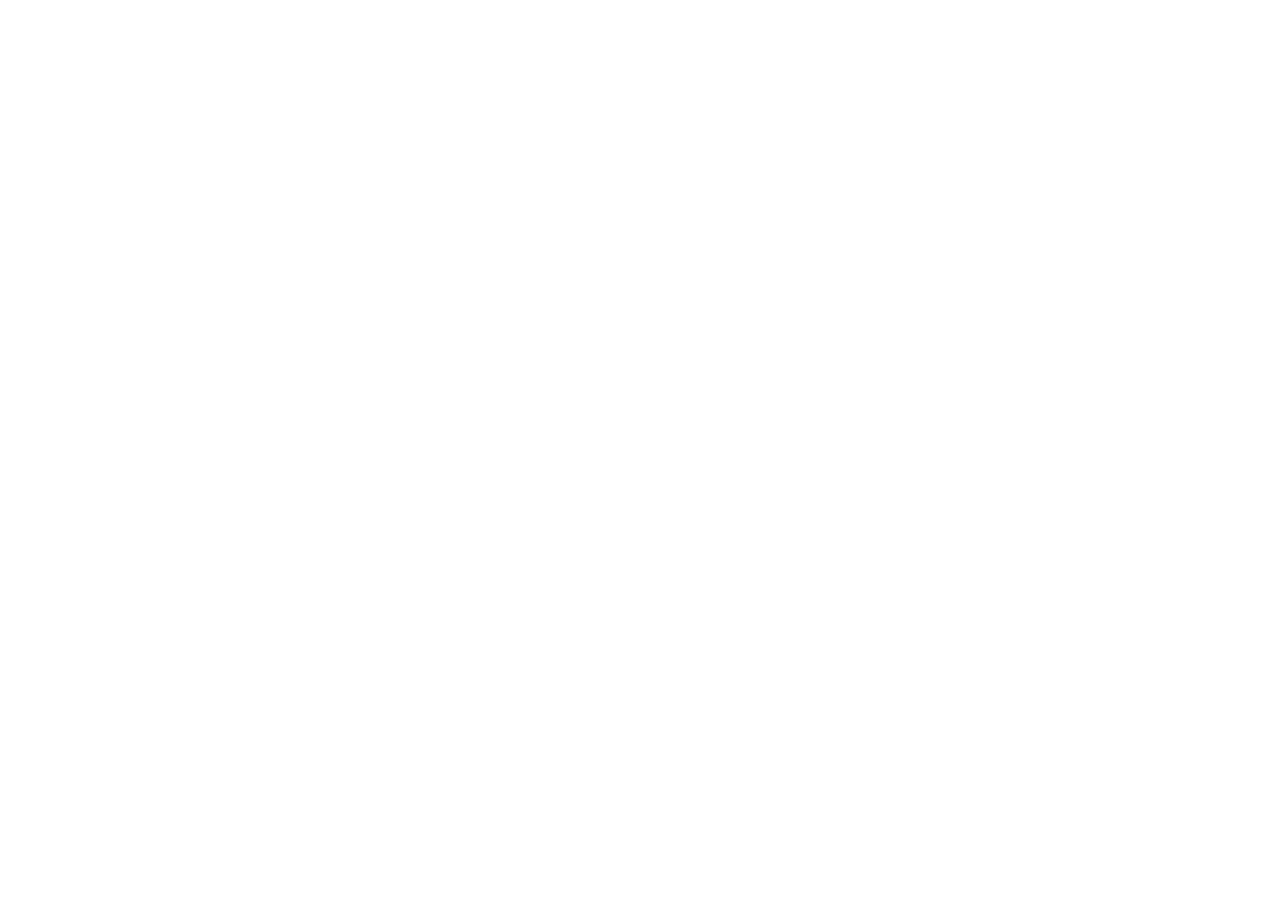
==== index.html @ bb2862f9 "start" ====
<!DOCTYPE html>
<html lang="en">
<head>
    <meta charset="UTF-8">
    <meta http-equiv="X-UA-Compatible" content="IE=edge">
    <meta name="viewport" content="width=device-width, initial-scale=1.0">
    <title>Document</title>
</head>
<body>
    <header>
        
    </header>
</body>
</html>
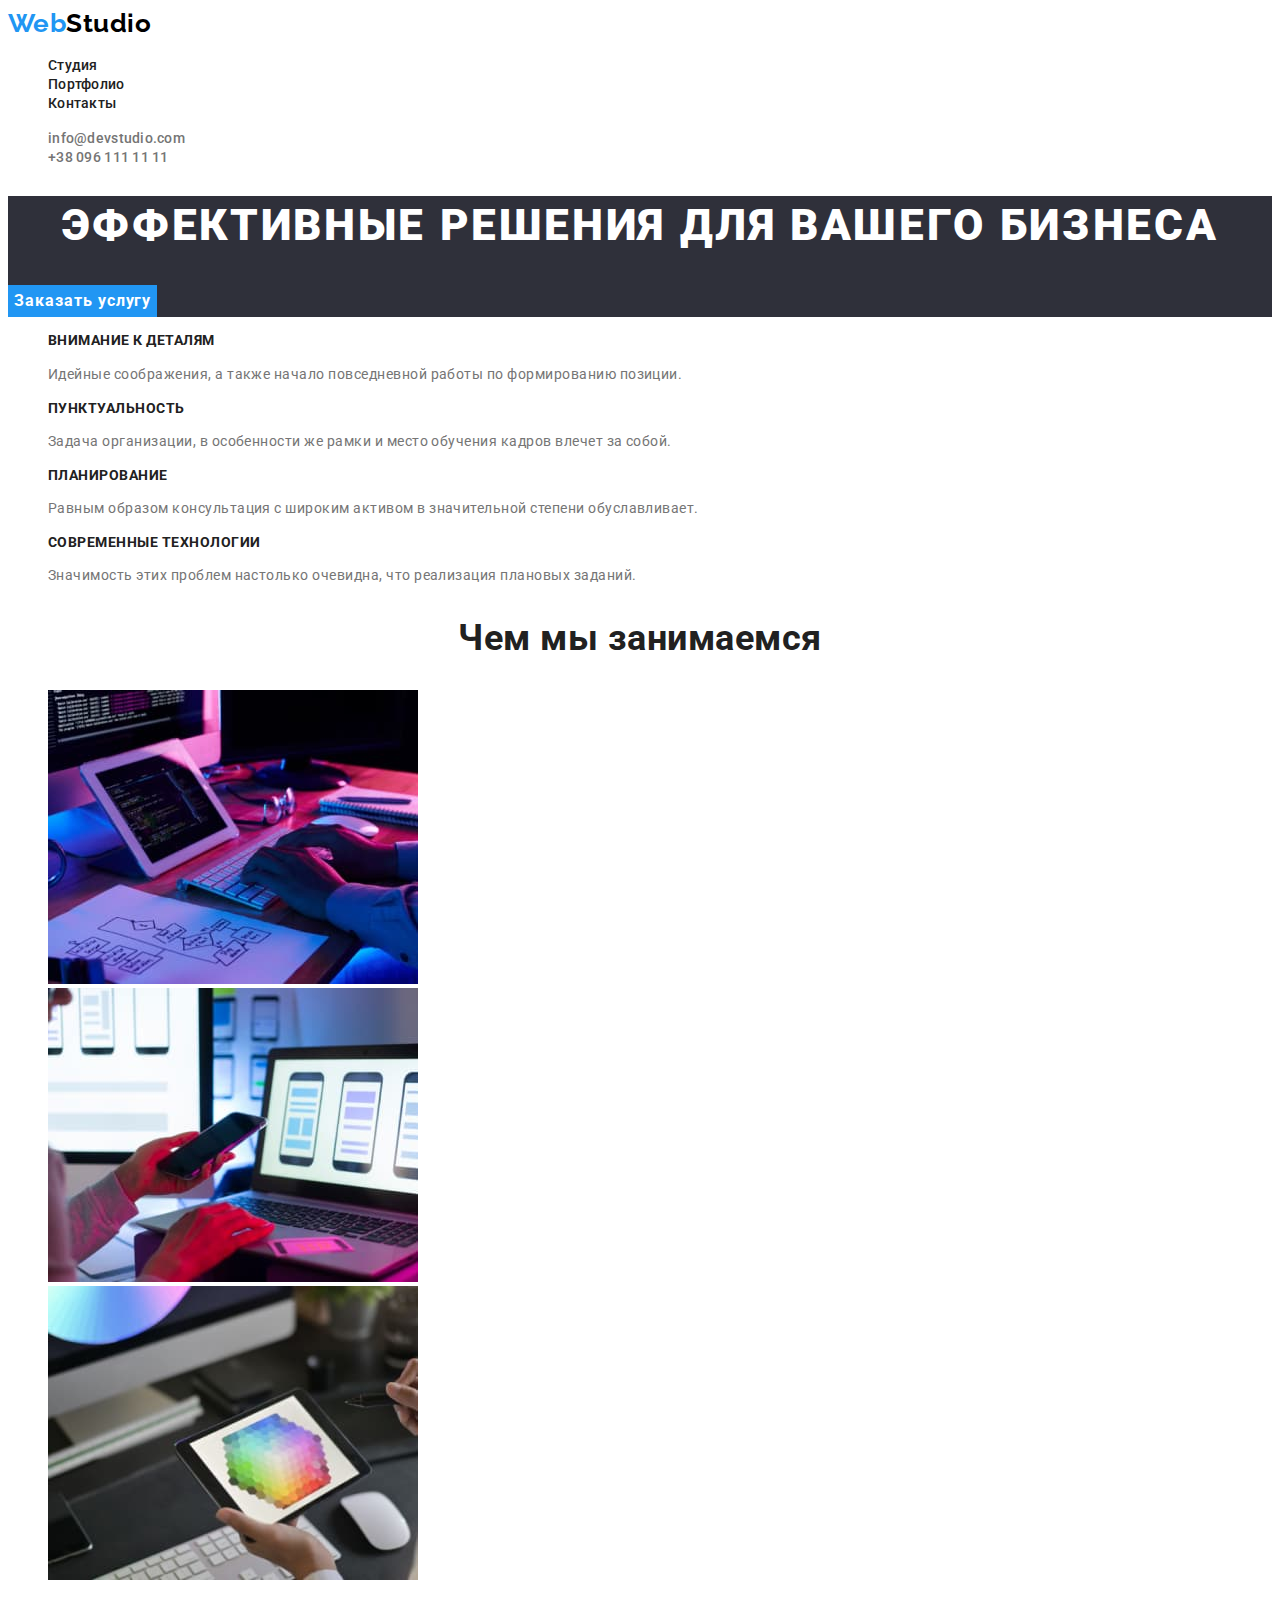
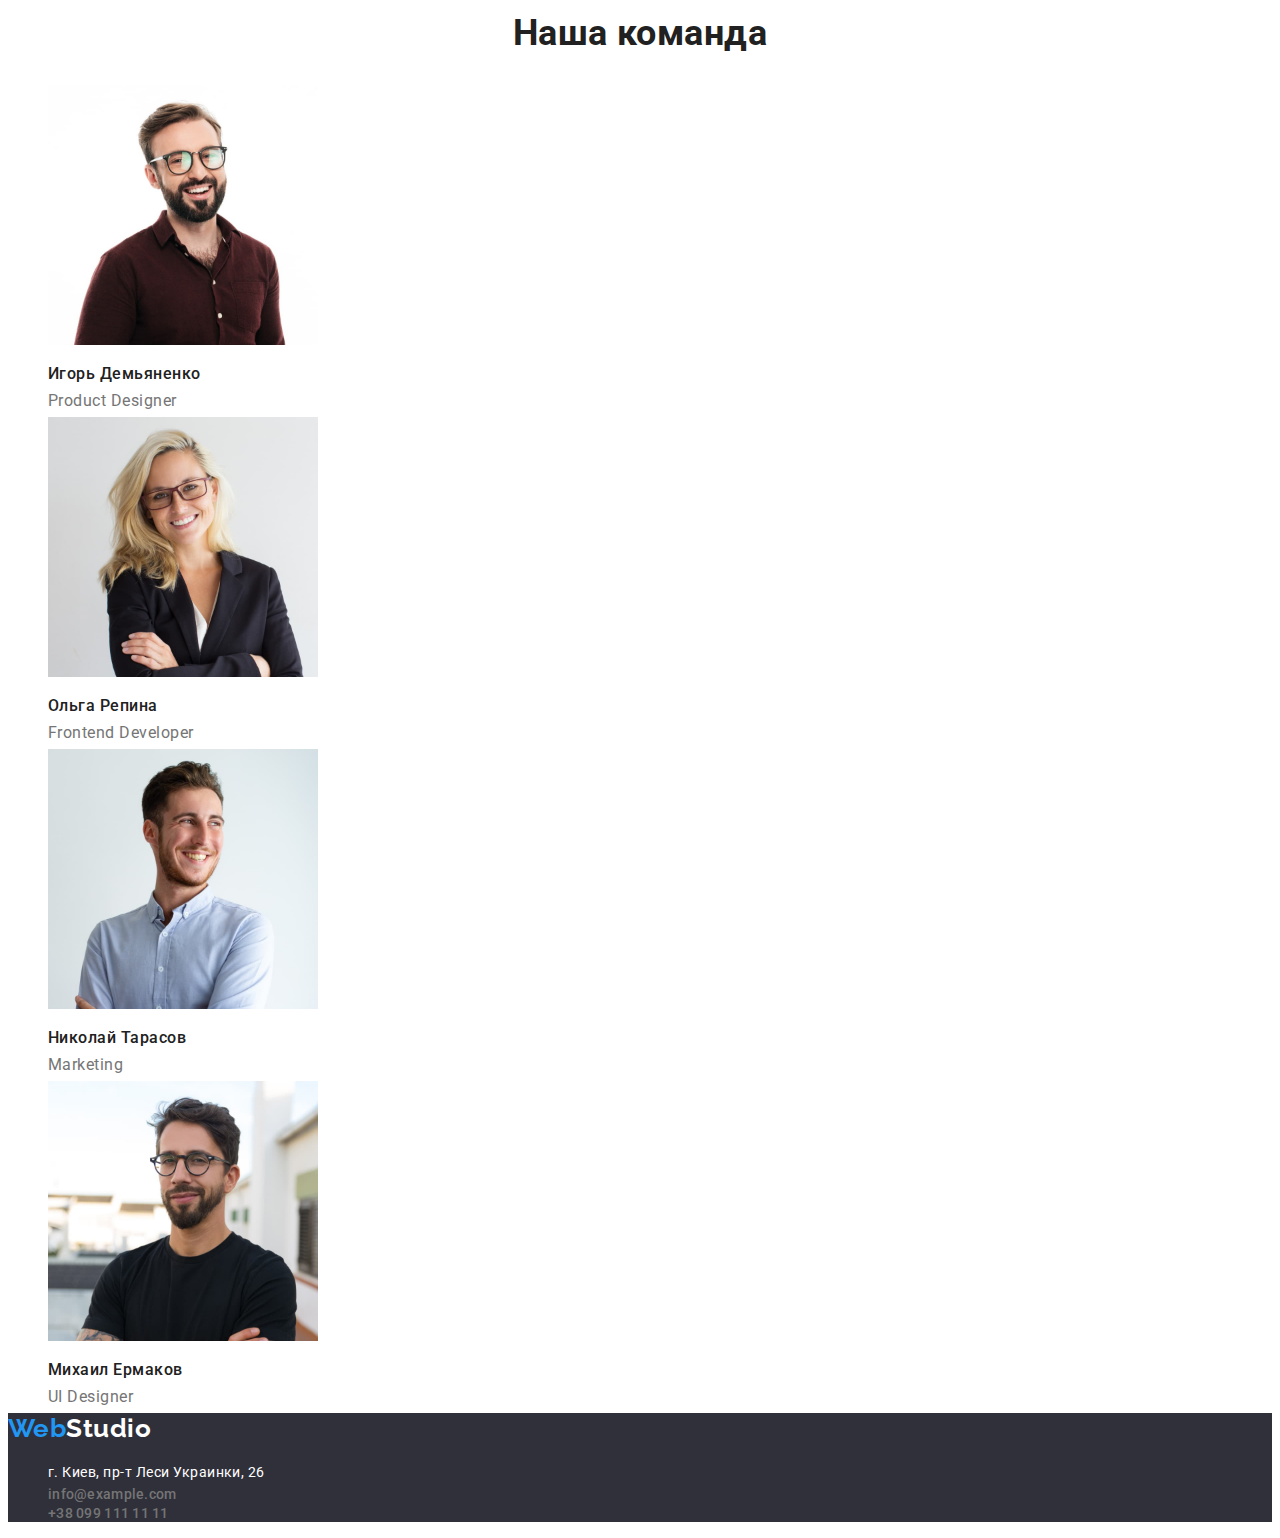
==== commit 804b34a3: "add files" ====
--- a/index.html
+++ b/index.html
@@ -1,14 +1,103 @@
 <!DOCTYPE html>
-<html lang="en">
+<html lang="ru">
 <head>
     <meta charset="UTF-8">
     <meta http-equiv="X-UA-Compatible" content="IE=edge">
     <meta name="viewport" content="width=device-width, initial-scale=1.0">
-    <title>Document</title>
+    <link rel="stylesheet" href="./css/styles.css">
+    <link rel="preconnect" href="https://fonts.googleapis.com">
+    <link rel="preconnect" href="https://fonts.gstatic.com" crossorigin>
+    <link href="https://fonts.googleapis.com/css2?family=Raleway:wght@700&family=Roboto:wght@400;500;700;900&display=swap" rel="stylesheet">
+    <title>WebStudio</title>
 </head>
 <body>
-    <header>
-        
+    <header class="header">
+        <nav class="header-nav">
+            <a class="link-logo link" href="./index.html" lang="en">
+            <span class="logo-web">Web</span><span class="logo-studio">Studio</span></a>
+            <ul class="header-list list">
+                <li class="header-item"><a href="./index.html" class="header-link link">Студия</a></li>
+                <li class="header-item"><a href="./portfolio.html" class="header-link link">Портфолио</a></li>
+                <li class="header-item"><a href="#contacts" class="header-link link">Контакты</a></li>
+            </ul>
+        </nav>
+        <ul class="contacts-list list">
+            <li><a href="mailto:info@devstudio.com" class="mail link">info@devstudio.com</a></li>
+            <li><a href="tel:+380961111111" class="tel link">+38 096 111 11 11</a></li>
+        </ul>
     </header>
+    <main>
+        <!--Секция заказать услуги-->
+        <section class="services">
+            <h1 class="services-title">Эффективные решения для вашего бизнеса</h1>
+            <button type="button" class="services-btn">Заказать услугу</button>
+        </section>
+        <!--Преимущества-->
+        <section class="advantages">
+            <h2 class="advantages-sicret-title">Наши преимущества</h2>
+        <ul class="advantages-list list">
+            <li><h3 class="advantages-title-list">Внимание к деталям</h3>
+            <p class="text-after-title">Идейные соображения, а также начало повседневной работы по формированию позиции.
+            </p>
+            </li>
+            <li><h3 class="advantages-title-list">Пунктуальность</h3>
+            <p class="text-after-title">Задача организации, в особенности же рамки и место обучения кадров влечет за собой.</p>
+            </li>
+            <li><h3 class="advantages-title-list">Планирование</h3>
+            <p class="text-after-title">Равным образом консультация с широким активом в значительной степени обуславливает.</p>
+            </li>
+            <li><h3 class="advantages-title-list">Современные технологии</h3>
+            <p class="text-after-title">Значимость этих проблем настолько очевидна, что реализация плановых заданий.</p>
+            </li>
+        </ul>
+        </section>
+        <!---Чем мы занимаемся-->
+        <section class="our-work">
+            <h2 class="our-work-title">Чем мы занимаемся</h2>
+            <ul class="our-work-list list">
+                <li><img src="./img/What_are_we_duing-img1.jpg" alt="Разроботка структуры сайта" width="370" height="294" /></li>
+                <li><img src="./img/What_are_we_duing-img2.jpg" alt="Настройка адаптивой загрузки" width="370" height="294" /></li>
+                <li><img src="./img/What_are_we_duing-img3.jpg" alt="Работа дизайнера" width="370" height="294" /></li>
+            </ul>
+        </section>
+        <!--Наша команда-->
+        <section class="our-team">
+            <h2 class="our-team-title">Наша команда</h2>
+            <ul class="our-team-list list">
+                <li>
+                    <img src="./img/our_team-1.jpg" alt="Игорь Демьяненко" width="270" height="260">
+                    <h3 class="our-team-name">Игорь Демьяненко</h3>
+                    <p lang="en" class="text-after-name">Product Designer</p>
+                </li>
+                <li>
+                    <img src="./img/our_team-2.jpg" alt="Ольга Репина" width="270" height="260">
+                    <h3 class="our-team-name">Ольга Репина</h3>
+                    <p lang="en" class="text-after-name">Frontend Developer</p>
+                </li>
+                <li>
+                    <img src="./img/our_team-3.jpg" alt="Николай Тарасов" width="270" height="260">
+                    <h3 class="our-team-name">Николай Тарасов</h3>
+                    <p lang="en" class="text-after-name">Marketing</p>
+                </li>
+                <li>
+                    <img src="./img/our_team-4.jpg" alt="Михаил Ермаков" width="270" height="260">
+                    <h3 class="our-team-name">Михаил Ермаков</h3>
+                    <p lang="en" class="text-after-name">UI Designer</p>
+                </li>
+            </ul>
+        </section>
+    </main>
+    <footer class="footer">
+        <a class="link-logo link" href="./index.html" lang="en">
+        <span class="logo-web">Web</span><span class="footer-logo-studio">Studio</span></a>
+        <address id="contacts">
+            <ul class="footer-list list">
+                <li><a href="https://www.google.com/maps/place/%D0%B1%D1%83%D0%BB.+%D0%9B%D0%B5%D1%81%D0%B8+%D0%A3%D0%BA%D1%80%D0%B0%D0%B8%D0%BD%D0%BA%D0%B8,+26,+%D0%9A%D0%B8%D0%B5%D0%B2,+02000/@50.4265807,30.5383858,17z/data=!3m1!4b1!4m5!3m4!1s0x40d4cf0e033ecbe9:0x57a4dffefec77da0!8m2!3d50.4265807!4d30.5383858" target="_blank" rel="noopener noreferrer nofollow" class="address link">г. Киев, пр-т Леси Украинки, 26</a></li>
+                <li><a href="mailto:info@example.com" class="mail link">info@example.com</a></li>
+                <li><a href="tel:+380991111111" class="tel link">+38 099 111 11 11</a></li>
+            </ul>
+        </address>
+    </footer>
+    
 </body>
-</html>+</html>
--- a/css/styles.css
+++ b/css/styles.css
@@ -0,0 +1,240 @@
+:root {
+--accent-color: #2196F3;
+
+}
+
+
+body {
+ /* color:#212121; */
+font-family: 'Roboto', sans-serif;
+font-size: 16px;
+letter-spacing: 0.03em;
+color: #757575;
+}
+
+.list {
+    list-style: none;
+}
+
+.link {
+    text-decoration: none;
+}
+
+/* ---------------------------------HEADER--------------------------*/
+
+.link-logo {
+font-family: 'Raleway';
+font-style: normal;
+font-weight: 700;
+font-size: 26px;
+line-height: 1.20;
+}
+
+.logo-web {
+color: #2196F3; 
+}
+
+.logo-studio {
+color: #000000;
+}
+
+.header-item {
+color: #212121;
+}
+.header-link {
+color: inherit;
+font-weight: 500;
+font-size: 14px;
+line-height:1.10;
+letter-spacing: 0.02em
+}
+
+.header-link:hover,
+.header-link:focus {
+color: var(--accent-color)
+}
+
+.mail {
+font-family: 'Roboto';
+font-style: normal;
+font-weight: 500;
+font-size: 14px;
+line-height: 1.10;
+letter-spacing: 0.02em;
+color: #757575;
+}
+
+.mail:hover,
+.mail:focus {
+color: var(--accent-color)
+}
+
+.tel {
+font-family: 'Roboto';
+font-style: normal;
+font-weight: 500;
+font-size: 14px;
+line-height: 1.10;
+letter-spacing: 0.02em;
+color: #757575;
+}
+
+.tel:hover,
+.tel:focus {
+color: var(--accent-color)
+}
+
+/* ----------------------Секция заказать услуги---------------- */
+.services {
+background-color: #2F303A;;
+}
+
+.services-title {
+font-weight: 900;
+font-size: 44px;
+line-height: 1.36;
+text-align: center;
+letter-spacing: 0.06em;
+text-transform: uppercase;
+color: #FFFFFF;
+}
+.services-btn {
+font-family: 'Roboto';
+font-style: normal;
+color: #FFFFFF;
+background-color: #F5F4FA;
+cursor: pointer;
+border: none;
+font-weight: 700;
+font-size: 16px;
+line-height: 1.90;
+/* display: flex;
+align-items: center;
+text-align: center; */
+letter-spacing: 0.06em;
+background-color: #2196F3;
+}
+
+.services-btn:hover {
+color: #FFFFFF;
+background-color: #188CE8;
+}
+
+/* ----------------------------Преимущества-------------------- */
+
+.advantages-sicret-title {
+position: absolute;
+white-space: nowrap;
+width: 1px;
+height: 1px;
+overflow: hidden;
+border: 0;
+padding: 0;
+clip: rect(0 0 0 0);
+clip-path: inset(50%);
+margin: -1px;
+}
+.advantages-title-list {
+font-weight: 700;
+font-size: 14px;
+line-height: 1.10;
+text-transform: uppercase;
+color: #212121;
+}
+.text-after-title {
+font-weight: 400;
+font-size: 14px;
+line-height: 1.70;
+}
+
+/* -------------------------Чем мы занимаемся---------------- */
+
+.our-work-title {
+font-weight: 700;
+font-size: 36px;
+line-height: 1.16;
+text-align: center;
+color: #212121;    
+}
+
+/* ---------------------------Наша команда----------------------- */
+
+.our-team-title {
+font-weight: 700;
+font-size: 36px;
+line-height: 1.16;
+text-align: center;
+color: #212121;
+}
+
+.our-team-name {
+font-weight: 500;
+font-size: 16px;
+line-height: 1.18;
+/* text-align: center; */
+color: #212121;
+}
+.text-after-name {
+font-size: 16px;
+line-height: 1.18px;
+/* text-align: center; */
+}
+
+/* ---------------------------------FOOTER-------------------- */
+
+.footer-logo-studio {
+font-family: 'Raleway';
+font-style: normal;
+color: #FFFFFF;
+}
+
+
+.footer {
+background-color:#2F303A;
+}
+
+.address {
+font-family: 'Roboto';
+font-style: normal;
+font-size: 14px;
+line-height: 1.70;
+color: #FFFFFF;
+}
+
+/* -----------------------------2page PORTFOLIO--------------- */
+
+/* -----------------------------portfilio-nav----------------- */
+
+.nav-btn {
+font-family: 'Roboto';
+font-style: normal;
+font-weight: 500;
+font-size: 16px;
+line-height: 1.60;
+color: #212121;
+background-color: #F5F4FA;
+cursor: pointer;
+border: none;
+}
+
+.nav-btn:hover,
+.nav-btn:focus {
+color: #FFFFFF;
+background-color: #2196F3;    
+}
+
+/* ---------------------------------POSTERS----------------- */
+
+.posters-title {
+font-weight: 700;
+font-size: 18px;
+line-height: 2.00;
+letter-spacing: 0.06em;
+color: #212121;
+}
+.text-ander-img {
+font-family: 'Roboto';
+font-style: normal;
+font-size: 16px;
+line-height: 1.18;
+}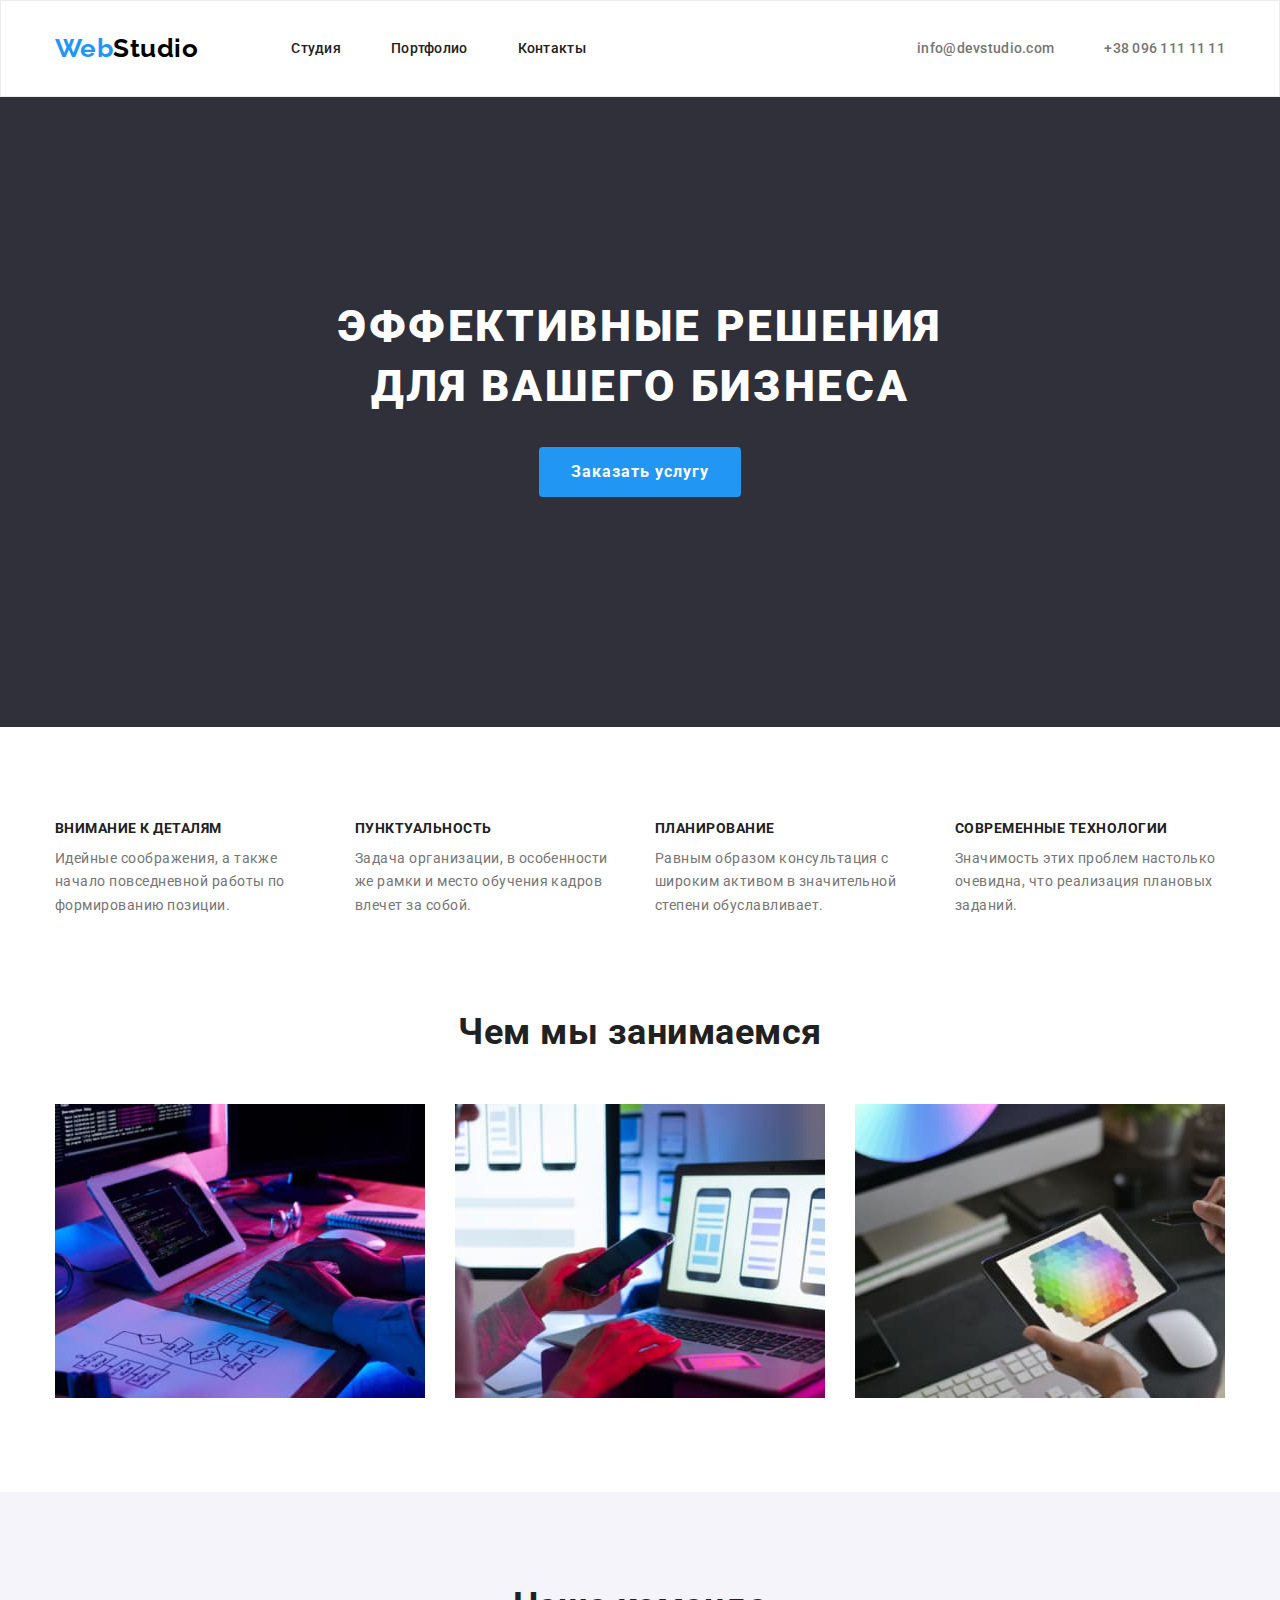
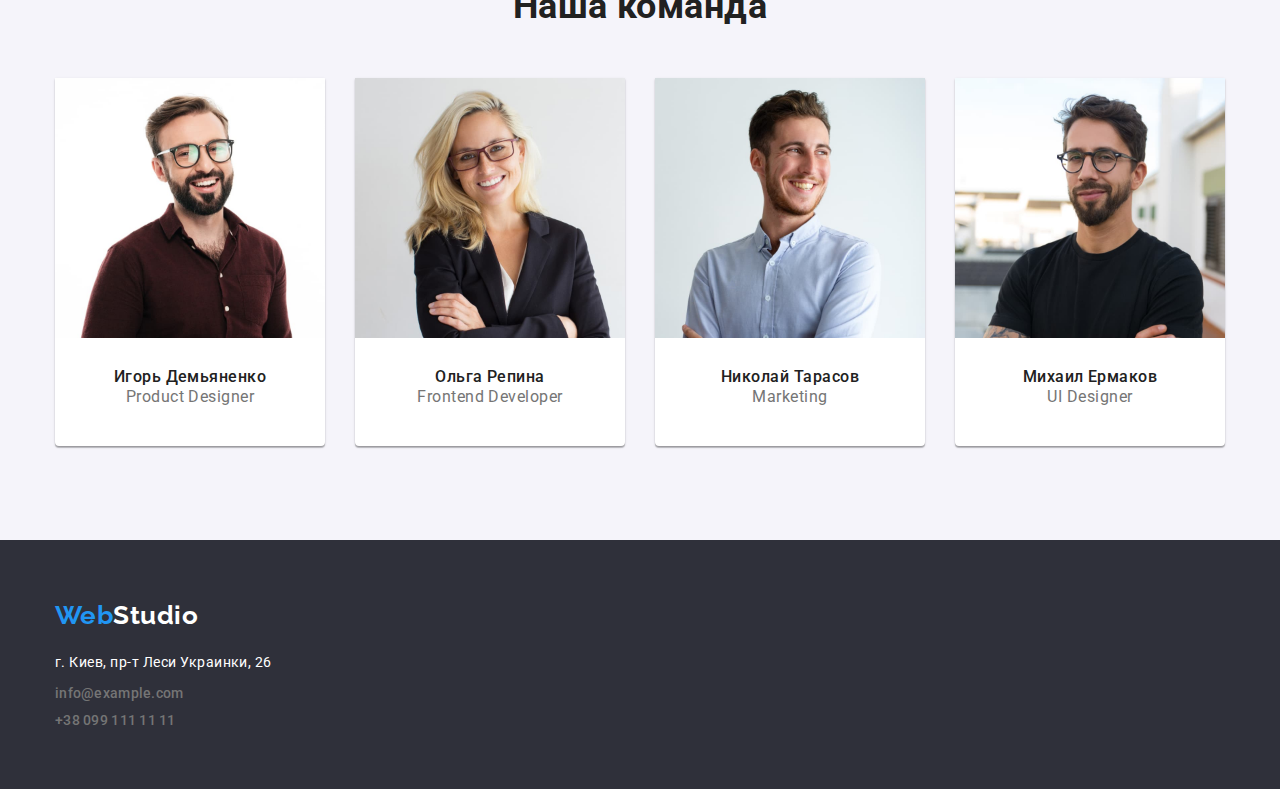
==== commit 76576c97: "flex and pading" ====
--- a/index.html
+++ b/index.html
@@ -4,14 +4,16 @@
     <meta charset="UTF-8">
     <meta http-equiv="X-UA-Compatible" content="IE=edge">
     <meta name="viewport" content="width=device-width, initial-scale=1.0">
-    <link rel="stylesheet" href="./css/styles.css">
     <link rel="preconnect" href="https://fonts.googleapis.com">
     <link rel="preconnect" href="https://fonts.gstatic.com" crossorigin>
     <link href="https://fonts.googleapis.com/css2?family=Raleway:wght@700&family=Roboto:wght@400;500;700;900&display=swap" rel="stylesheet">
+    <link rel="stylesheet" href="https://cdnjs.cloudflare.com/ajax/libs/modern-normalize/1.1.0/modern-normalize.min.css">
+    <link rel="stylesheet" href="./css/styles.css">
     <title>WebStudio</title>
 </head>
 <body>
     <header class="header">
+        <div class="container">
         <nav class="header-nav">
             <a class="link-logo link" href="./index.html" lang="en">
             <span class="logo-web">Web</span><span class="logo-studio">Studio</span></a>
@@ -21,82 +23,95 @@
                 <li class="header-item"><a href="#contacts" class="header-link link">Контакты</a></li>
             </ul>
         </nav>
+        <div class="header-contact">
         <ul class="contacts-list list">
             <li><a href="mailto:info@devstudio.com" class="mail link">info@devstudio.com</a></li>
             <li><a href="tel:+380961111111" class="tel link">+38 096 111 11 11</a></li>
         </ul>
+        </div>
+        </div>
     </header>
     <main>
         <!--Секция заказать услуги-->
         <section class="services">
+            <div class="services-content">
             <h1 class="services-title">Эффективные решения для вашего бизнеса</h1>
             <button type="button" class="services-btn">Заказать услугу</button>
+            </div>
         </section>
         <!--Преимущества-->
         <section class="advantages">
+            <div class="container">
             <h2 class="advantages-sicret-title">Наши преимущества</h2>
-        <ul class="advantages-list list">
-            <li><h3 class="advantages-title-list">Внимание к деталям</h3>
+            <ul class="advantages-list list">
+            <li class="advantages-text-list"><h3 class="advantages-title-list">Внимание к деталям</h3>
             <p class="text-after-title">Идейные соображения, а также начало повседневной работы по формированию позиции.
             </p>
             </li>
-            <li><h3 class="advantages-title-list">Пунктуальность</h3>
+            <li class="advantages-text-list"><h3 class="advantages-title-list">Пунктуальность</h3>
             <p class="text-after-title">Задача организации, в особенности же рамки и место обучения кадров влечет за собой.</p>
             </li>
-            <li><h3 class="advantages-title-list">Планирование</h3>
+            <li class="advantages-text-list"><h3 class="advantages-title-list">Планирование</h3>
             <p class="text-after-title">Равным образом консультация с широким активом в значительной степени обуславливает.</p>
             </li>
-            <li><h3 class="advantages-title-list">Современные технологии</h3>
+            <li class="advantages-text-list"><h3 class="advantages-title-list">Современные технологии</h3>
             <p class="text-after-title">Значимость этих проблем настолько очевидна, что реализация плановых заданий.</p>
             </li>
+            </div>
         </ul>
         </section>
         <!---Чем мы занимаемся-->
         <section class="our-work">
+            <div class="container">
             <h2 class="our-work-title">Чем мы занимаемся</h2>
             <ul class="our-work-list list">
-                <li><img src="./img/What_are_we_duing-img1.jpg" alt="Разроботка структуры сайта" width="370" height="294" /></li>
-                <li><img src="./img/What_are_we_duing-img2.jpg" alt="Настройка адаптивой загрузки" width="370" height="294" /></li>
-                <li><img src="./img/What_are_we_duing-img3.jpg" alt="Работа дизайнера" width="370" height="294" /></li>
+                <li class="our-work-img"><img src="./img/What_are_we_duing-img1.jpg" alt="Разроботка структуры сайта" width="370" height="294" /></li>
+                <li class="our-work-img"><img src="./img/What_are_we_duing-img2.jpg" alt="Настройка адаптивой загрузки" width="370" height="294" /></li>
+                <li class="our-work-img"><img src="./img/What_are_we_duing-img3.jpg" alt="Работа дизайнера" width="370" height="294" /></li>
             </ul>
+            </div>
         </section>
         <!--Наша команда-->
         <section class="our-team">
+            <div class="container">
             <h2 class="our-team-title">Наша команда</h2>
             <ul class="our-team-list list">
-                <li>
+                <li class="our-team-block">
                     <img src="./img/our_team-1.jpg" alt="Игорь Демьяненко" width="270" height="260">
                     <h3 class="our-team-name">Игорь Демьяненко</h3>
                     <p lang="en" class="text-after-name">Product Designer</p>
                 </li>
-                <li>
+                <li class="our-team-block">
                     <img src="./img/our_team-2.jpg" alt="Ольга Репина" width="270" height="260">
                     <h3 class="our-team-name">Ольга Репина</h3>
                     <p lang="en" class="text-after-name">Frontend Developer</p>
                 </li>
-                <li>
+                <li class="our-team-block">
                     <img src="./img/our_team-3.jpg" alt="Николай Тарасов" width="270" height="260">
                     <h3 class="our-team-name">Николай Тарасов</h3>
                     <p lang="en" class="text-after-name">Marketing</p>
                 </li>
-                <li>
+                <li class="our-team-block">
                     <img src="./img/our_team-4.jpg" alt="Михаил Ермаков" width="270" height="260">
                     <h3 class="our-team-name">Михаил Ермаков</h3>
                     <p lang="en" class="text-after-name">UI Designer</p>
                 </li>
             </ul>
+            </div>
         </section>
     </main>
     <footer class="footer">
+        <div class="container">
         <a class="link-logo link" href="./index.html" lang="en">
         <span class="logo-web">Web</span><span class="footer-logo-studio">Studio</span></a>
         <address id="contacts">
             <ul class="footer-list list">
-                <li><a href="https://www.google.com/maps/place/%D0%B1%D1%83%D0%BB.+%D0%9B%D0%B5%D1%81%D0%B8+%D0%A3%D0%BA%D1%80%D0%B0%D0%B8%D0%BD%D0%BA%D0%B8,+26,+%D0%9A%D0%B8%D0%B5%D0%B2,+02000/@50.4265807,30.5383858,17z/data=!3m1!4b1!4m5!3m4!1s0x40d4cf0e033ecbe9:0x57a4dffefec77da0!8m2!3d50.4265807!4d30.5383858" target="_blank" rel="noopener noreferrer nofollow" class="address link">г. Киев, пр-т Леси Украинки, 26</a></li>
-                <li><a href="mailto:info@example.com" class="mail link">info@example.com</a></li>
-                <li><a href="tel:+380991111111" class="tel link">+38 099 111 11 11</a></li>
+                <li class="footer-contact"><a href="https://www.google.com/maps/place/%D0%B1%D1%83%D0%BB.+%D0%9B%D0%B5%D1%81%D0%B8+%D0%A3%D0%BA%D1%80%D0%B0%D0%B8%D0%BD%D0%BA%D0%B8,+26,+%D0%9A%D0%B8%D0%B5%D0%B2,+02000/@50.4265807,30.5383858,17z/data=!3m1!4b1!4m5!3m4!1s0x40d4cf0e033ecbe9:0x57a4dffefec77da0!8m2!3d50.4265807!4d30.5383858" target="_blank" rel="noopener noreferrer nofollow" class="address link">г. Киев, пр-т Леси Украинки, 26</a></li>
+                <li class="footer-contact"><a href="mailto:info@example.com" class="mail link">info@example.com</a></li>
+                <li class="footer-contact"><a href="tel:+380991111111" class="tel link">+38 099 111 11 11</a></li>
             </ul>
         </address>
+        </div>
     </footer>
     
 </body>
--- a/css/styles.css
+++ b/css/styles.css
@@ -1,8 +1,6 @@
 :root {
 --accent-color: #2196F3;
-
-}
-
+}
 
 body {
  /* color:#212121; */
@@ -12,15 +10,51 @@
 color: #757575;
 }
 
+h1,h2,h3,h4,h5,h6,p {
+padding: 0;
+margin: 0;
+}
+
+img {
+    display: block;
+    max-width: 100%;
+    height: auto;
+}
+
 .list {
-    list-style: none;
+padding: 0;
+margin: 0;
+list-style: none;
 }
 
 .link {
-    text-decoration: none;
-}
-
-/* ---------------------------------HEADER--------------------------*/
+text-decoration: none;
+}
+
+.container {
+width: 1200px;
+padding-left: 15px;
+padding-right: 15px;
+margin: 0 auto;
+/* outline: 1px solid red; */
+}
+
+/* ---------------------------------HEADER--------------------------*/ 
+
+.header .container {
+display: flex;
+align-items: center;
+}
+.header {
+padding-top: 32px;
+padding-bottom: 32px;
+border: 1px solid #ECECEC;
+}
+
+.header-nav {
+display: flex;
+align-items: center;
+}
 
 .link-logo {
 font-family: 'Raleway';
@@ -28,6 +62,7 @@
 font-weight: 700;
 font-size: 26px;
 line-height: 1.20;
+margin-right: 93px;
 }
 
 .logo-web {
@@ -38,9 +73,18 @@
 color: #000000;
 }
 
+.header-list {
+display: flex;
+}
+
+.header-item:not(:last-child) {
+margin-right: 50px;
+}
+
 .header-item {
 color: #212121;
 }
+
 .header-link {
 color: inherit;
 font-weight: 500;
@@ -54,6 +98,14 @@
 color: var(--accent-color)
 }
 
+.header-contact {
+margin-left: auto;
+}
+
+.contacts-list {
+display: flex;
+}
+
 .mail {
 font-family: 'Roboto';
 font-style: normal;
@@ -62,6 +114,7 @@
 line-height: 1.10;
 letter-spacing: 0.02em;
 color: #757575;
+padding-right: 50px;
 }
 
 .mail:hover,
@@ -87,6 +140,14 @@
 /* ----------------------Секция заказать услуги---------------- */
 .services {
 background-color: #2F303A;;
+}
+
+.services-content {
+width: 696px;
+text-align: center;
+margin: 0 auto; 
+padding-top: 200px;
+padding-bottom: 200px; 
 }
 
 .services-title {
@@ -97,6 +158,7 @@
 letter-spacing: 0.06em;
 text-transform: uppercase;
 color: #FFFFFF;
+/* padding-top: 200px; */
 }
 .services-btn {
 font-family: 'Roboto';
@@ -108,11 +170,11 @@
 font-weight: 700;
 font-size: 16px;
 line-height: 1.90;
-/* display: flex;
-align-items: center;
-text-align: center; */
 letter-spacing: 0.06em;
 background-color: #2196F3;
+margin: 30px;
+padding: 10px 32px;
+border-radius: 4px;
 }
 
 .services-btn:hover {
@@ -134,12 +196,27 @@
 clip-path: inset(50%);
 margin: -1px;
 }
+
+.advantages-list {
+display: flex;
+padding-top: 94px;
+}
+
+.advantages-text-list {
+max-width: 270px;
+}
+
+.advantages-text-list:not(:last-child){
+margin-right: 30px;
+}
+
 .advantages-title-list {
 font-weight: 700;
 font-size: 14px;
 line-height: 1.10;
 text-transform: uppercase;
 color: #212121;
+padding-bottom: 10px;
 }
 .text-after-title {
 font-weight: 400;
@@ -154,10 +231,38 @@
 font-size: 36px;
 line-height: 1.16;
 text-align: center;
-color: #212121;    
+color: #212121;
+padding-top: 94px;
+padding-bottom: 50px;    
+}
+
+.our-work-list {
+display: flex;
+padding-bottom: 94px;
+}
+
+.our-work-img:not(:last-child){
+margin-right: 30px;
 }
 
 /* ---------------------------Наша команда----------------------- */
+
+.our-team {
+background-color: #F5F4FA;
+}
+
+.our-team-block {
+height: 368px;
+border-radius: 0px 0px 4px 4px;
+background-color: #FFFFFF;
+box-shadow: 0px 1px 3px rgba(0, 0, 0, 0.12), 
+0px 1px 1px rgba(0, 0, 0, 0.14), 
+0px 2px 1px rgba(0, 0, 0, 0.2);
+}
+
+.our-team-block:not(:last-child){
+margin-right: 30px;
+}
 
 .our-team-title {
 font-weight: 700;
@@ -165,19 +270,29 @@
 line-height: 1.16;
 text-align: center;
 color: #212121;
+padding-top: 94px;
+margin-bottom: 50px;
+}
+
+.our-team-list {
+display: flex;
+padding-bottom: 94px;
 }
 
 .our-team-name {
 font-weight: 500;
 font-size: 16px;
 line-height: 1.18;
-/* text-align: center; */
-color: #212121;
+text-align: center;
+color: #212121;
+padding-top: 30px;
+/* padding-bottom: 10px; */
 }
 .text-after-name {
 font-size: 16px;
 line-height: 1.18px;
-/* text-align: center; */
+text-align: center;
+margin-top: 10px;
 }
 
 /* ---------------------------------FOOTER-------------------- */
@@ -191,6 +306,16 @@
 
 .footer {
 background-color:#2F303A;
+padding-top: 60px;
+padding-bottom: 60px;
+}
+
+.footer-list {
+margin-top: 20px;
+}
+
+.footer-contact:not(:last-child) {
+margin-bottom: 9px;
 }
 
 .address {
@@ -224,6 +349,40 @@
 }
 
 /* ---------------------------------POSTERS----------------- */
+.posters {
+padding-bottom: 94px;
+}
+
+.portfolio-nav {
+padding-top: 94px;
+padding-bottom: 50px;
+}
+
+.portfolio-nav-list {
+display: flex;
+justify-content: center;
+}
+
+.nav-btn {
+padding: 6px 22px;
+border-radius: 4px;
+}
+
+.portfolio-btn:not(:last-child){
+margin-right: 11px; 
+}
+
+.posters-list {
+display: flex;
+flex-wrap: wrap;
+gap: 30px;
+}
+
+.posters-block {
+width: 370px;
+height: 404px;
+}
+
 
 .posters-title {
 font-weight: 700;
@@ -231,10 +390,13 @@
 line-height: 2.00;
 letter-spacing: 0.06em;
 color: #212121;
+padding-left: 24px;
+padding-bottom: 10px;
 }
 .text-ander-img {
 font-family: 'Roboto';
 font-style: normal;
 font-size: 16px;
 line-height: 1.18;
+padding-left: 24px;
 }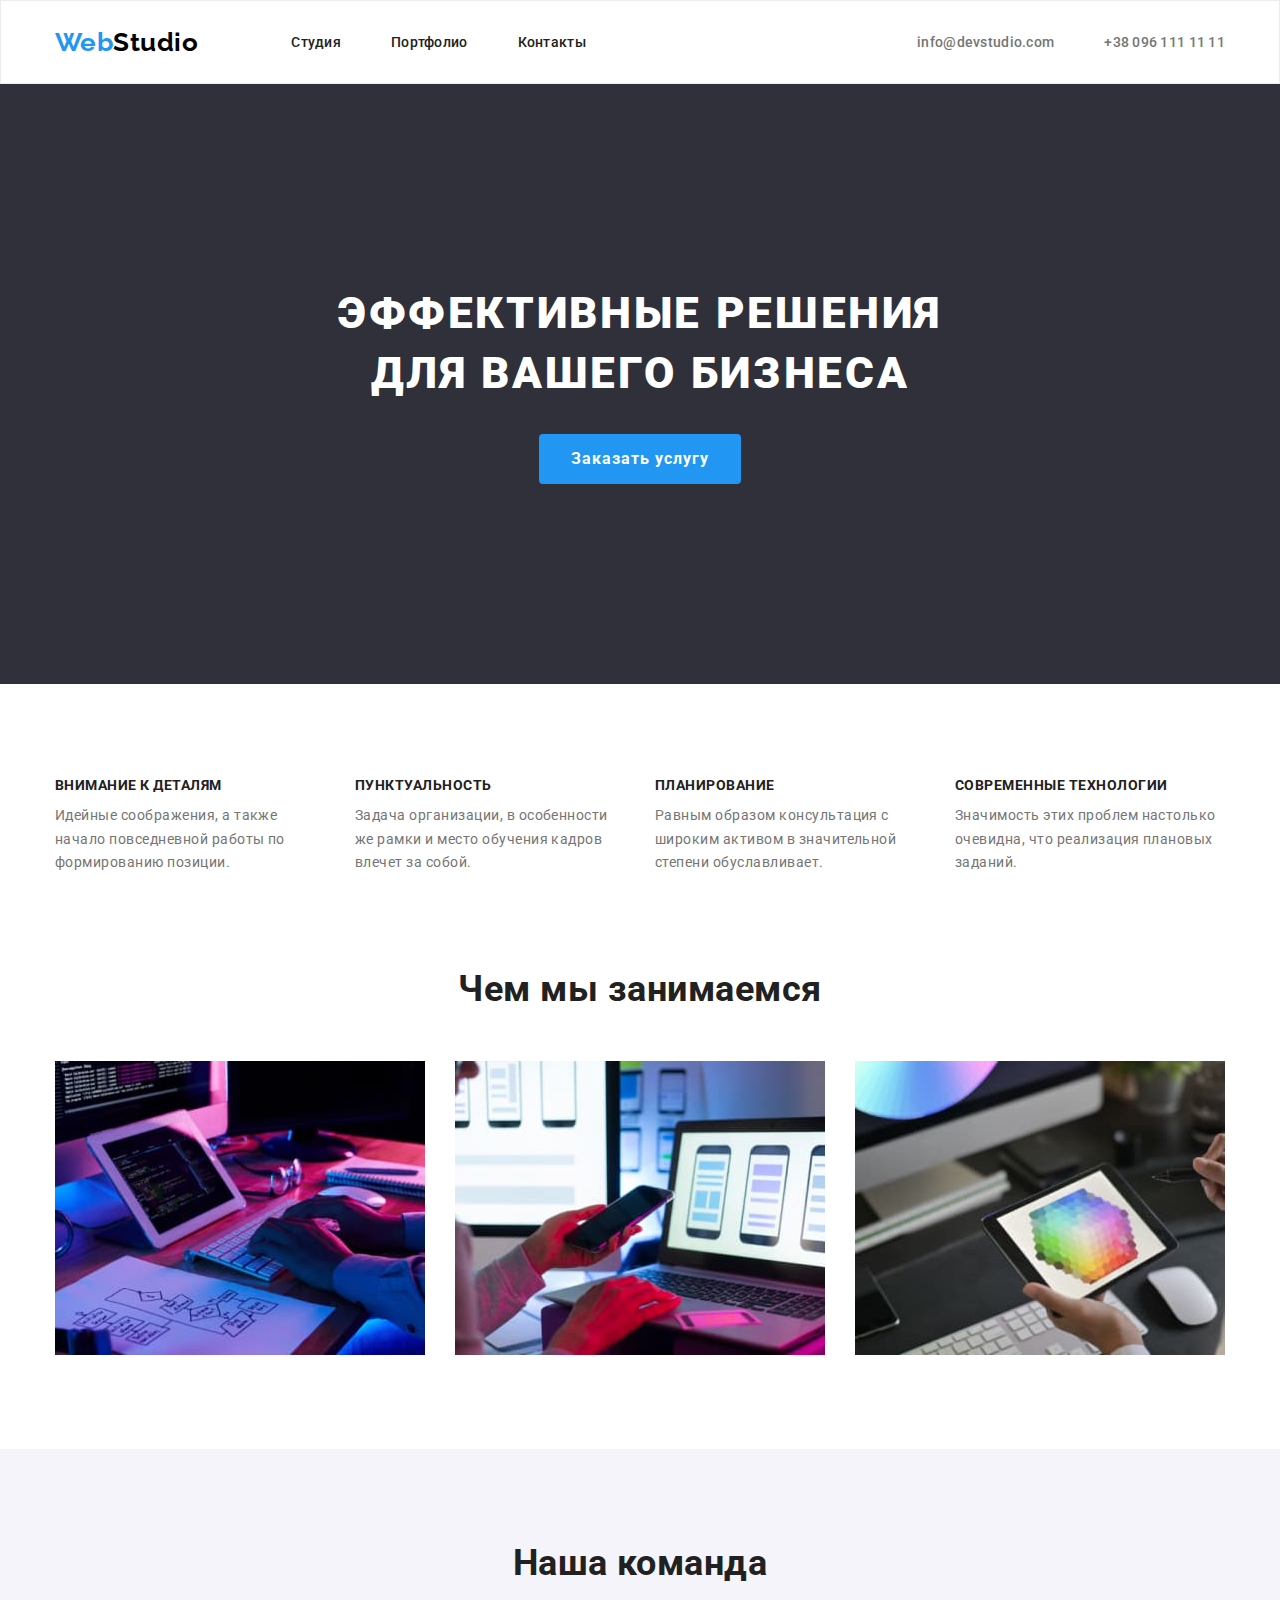
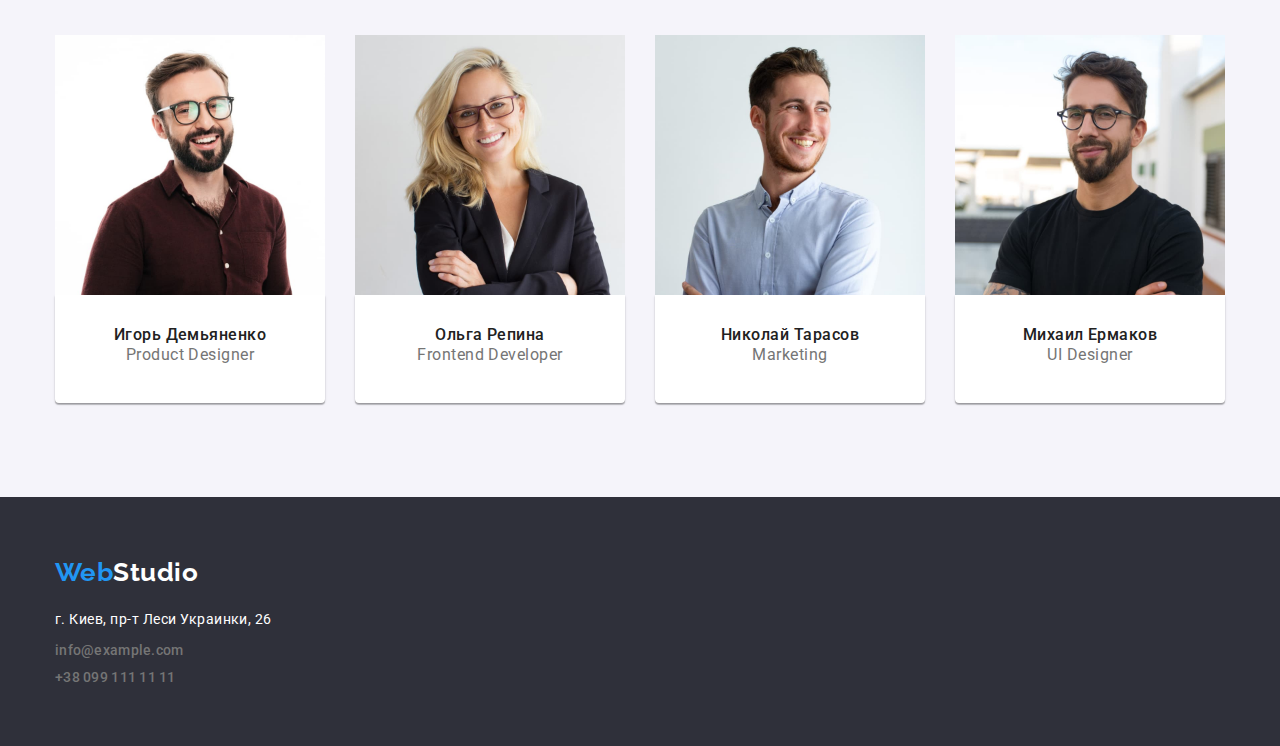
==== commit 8b0c07ae: "fix" ====
--- a/index.html
+++ b/index.html
@@ -42,7 +42,7 @@
         <!--Преимущества-->
         <section class="advantages">
             <div class="container">
-            <h2 class="advantages-sicret-title">Наши преимущества</h2>
+            <h2 class="sicret-title">Наши преимущества</h2>
             <ul class="advantages-list list">
             <li class="advantages-text-list"><h3 class="advantages-title-list">Внимание к деталям</h3>
             <p class="text-after-title">Идейные соображения, а также начало повседневной работы по формированию позиции.
@@ -61,9 +61,10 @@
         </ul>
         </section>
         <!---Чем мы занимаемся-->
+        <section class="team-section">
         <section class="our-work">
             <div class="container">
-            <h2 class="our-work-title">Чем мы занимаемся</h2>
+            <h2 class="title">Чем мы занимаемся</h2>
             <ul class="our-work-list list">
                 <li class="our-work-img"><img src="./img/What_are_we_duing-img1.jpg" alt="Разроботка структуры сайта" width="370" height="294" /></li>
                 <li class="our-work-img"><img src="./img/What_are_we_duing-img2.jpg" alt="Настройка адаптивой загрузки" width="370" height="294" /></li>
@@ -71,30 +72,31 @@
             </ul>
             </div>
         </section>
+        </section>
         <!--Наша команда-->
         <section class="our-team">
             <div class="container">
-            <h2 class="our-team-title">Наша команда</h2>
+            <h2 class="title">Наша команда</h2>
             <ul class="our-team-list list">
                 <li class="our-team-block">
                     <img src="./img/our_team-1.jpg" alt="Игорь Демьяненко" width="270" height="260">
-                    <h3 class="our-team-name">Игорь Демьяненко</h3>
-                    <p lang="en" class="text-after-name">Product Designer</p>
+                    <div class="content-team"><h3 class="our-team-name">Игорь Демьяненко</h3>
+                    <p lang="en" class="text-after-name">Product Designer</p></div>
                 </li>
                 <li class="our-team-block">
                     <img src="./img/our_team-2.jpg" alt="Ольга Репина" width="270" height="260">
-                    <h3 class="our-team-name">Ольга Репина</h3>
-                    <p lang="en" class="text-after-name">Frontend Developer</p>
+                    <div class="content-team"><h3 class="our-team-name">Ольга Репина</h3>
+                    <p lang="en" class="text-after-name">Frontend Developer</p></div>
                 </li>
                 <li class="our-team-block">
                     <img src="./img/our_team-3.jpg" alt="Николай Тарасов" width="270" height="260">
-                    <h3 class="our-team-name">Николай Тарасов</h3>
-                    <p lang="en" class="text-after-name">Marketing</p>
+                    <div class="content-team"><h3 class="our-team-name">Николай Тарасов</h3>
+                    <p lang="en" class="text-after-name">Marketing</p></div>
                 </li>
                 <li class="our-team-block">
                     <img src="./img/our_team-4.jpg" alt="Михаил Ермаков" width="270" height="260">
-                    <h3 class="our-team-name">Михаил Ермаков</h3>
-                    <p lang="en" class="text-after-name">UI Designer</p>
+                    <div class="content-team"><h3 class="our-team-name">Михаил Ермаков</h3>
+                    <p lang="en" class="text-after-name">UI Designer</p></div>
                 </li>
             </ul>
             </div>
--- a/css/styles.css
+++ b/css/styles.css
@@ -16,9 +16,9 @@
 }
 
 img {
-    display: block;
-    max-width: 100%;
-    height: auto;
+display: block;
+max-width: 100%;
+height: auto;
 }
 
 .list {
@@ -39,6 +39,19 @@
 /* outline: 1px solid red; */
 }
 
+.team-section {
+padding-top: 94px;
+padding-bottom: 94px;   
+}
+
+.title {
+font-weight: 700;
+font-size: 36px;
+line-height: 1.16;
+text-align: center;
+color: #212121;
+}
+
 /* ---------------------------------HEADER--------------------------*/ 
 
 .header .container {
@@ -46,8 +59,8 @@
 align-items: center;
 }
 .header {
-padding-top: 32px;
-padding-bottom: 32px;
+/* padding-top: 32px;
+padding-bottom: 32px; */
 border: 1px solid #ECECEC;
 }
 
@@ -75,6 +88,8 @@
 
 .header-list {
 display: flex;
+padding-top: 32px;
+padding-bottom: 32px;
 }
 
 .header-item:not(:last-child) {
@@ -139,15 +154,15 @@
 
 /* ----------------------Секция заказать услуги---------------- */
 .services {
-background-color: #2F303A;;
+background-color: #2F303A;
+padding-top: 200px;
+padding-bottom: 200px; 
 }
 
 .services-content {
 width: 696px;
 text-align: center;
 margin: 0 auto; 
-padding-top: 200px;
-padding-bottom: 200px; 
 }
 
 .services-title {
@@ -158,7 +173,7 @@
 letter-spacing: 0.06em;
 text-transform: uppercase;
 color: #FFFFFF;
-/* padding-top: 200px; */
+margin-bottom: 30px;
 }
 .services-btn {
 font-family: 'Roboto';
@@ -172,7 +187,6 @@
 line-height: 1.90;
 letter-spacing: 0.06em;
 background-color: #2196F3;
-margin: 30px;
 padding: 10px 32px;
 border-radius: 4px;
 }
@@ -184,7 +198,11 @@
 
 /* ----------------------------Преимущества-------------------- */
 
-.advantages-sicret-title {
+.advantages {
+padding-top: 94px;
+}
+
+.sicret-title {
 position: absolute;
 white-space: nowrap;
 width: 1px;
@@ -199,7 +217,7 @@
 
 .advantages-list {
 display: flex;
-padding-top: 94px;
+/* padding-top: 94px; */
 }
 
 .advantages-text-list {
@@ -226,19 +244,9 @@
 
 /* -------------------------Чем мы занимаемся---------------- */
 
-.our-work-title {
-font-weight: 700;
-font-size: 36px;
-line-height: 1.16;
-text-align: center;
-color: #212121;
-padding-top: 94px;
-padding-bottom: 50px;    
-}
-
 .our-work-list {
 display: flex;
-padding-bottom: 94px;
+padding-top: 50px;
 }
 
 .our-work-img:not(:last-child){
@@ -249,10 +257,14 @@
 
 .our-team {
 background-color: #F5F4FA;
-}
-
-.our-team-block {
-height: 368px;
+padding-top: 94px;
+padding-bottom: 94px;
+}
+
+.content-team {
+width: 270px;
+height: 108px;
+padding-top: 30px;
 border-radius: 0px 0px 4px 4px;
 background-color: #FFFFFF;
 box-shadow: 0px 1px 3px rgba(0, 0, 0, 0.12), 
@@ -264,35 +276,25 @@
 margin-right: 30px;
 }
 
-.our-team-title {
-font-weight: 700;
-font-size: 36px;
-line-height: 1.16;
-text-align: center;
-color: #212121;
-padding-top: 94px;
-margin-bottom: 50px;
-}
-
 .our-team-list {
 display: flex;
-padding-bottom: 94px;
+margin-top: 50px;
 }
 
 .our-team-name {
 font-weight: 500;
 font-size: 16px;
-line-height: 1.18;
+line-height: 1.19;
 text-align: center;
 color: #212121;
-padding-top: 30px;
-/* padding-bottom: 10px; */
-}
+margin-bottom: 10px;
+}
+
 .text-after-name {
 font-size: 16px;
-line-height: 1.18px;
+line-height: 1.19px;
 text-align: center;
-margin-top: 10px;
+
 }
 
 /* ---------------------------------FOOTER-------------------- */
@@ -349,18 +351,11 @@
 }
 
 /* ---------------------------------POSTERS----------------- */
-.posters {
-padding-bottom: 94px;
-}
-
-.portfolio-nav {
-padding-top: 94px;
+
+.portfolio-nav-list {
+display: flex;
+justify-content: center;
 padding-bottom: 50px;
-}
-
-.portfolio-nav-list {
-display: flex;
-justify-content: center;
 }
 
 .nav-btn {
@@ -399,4 +394,11 @@
 font-size: 16px;
 line-height: 1.18;
 padding-left: 24px;
+}
+
+.content-posters {
+border-width: 0px 1px 1px 1px;
+border-style: solid;
+border-color: #EEEEEE;
+padding: 20px 10px;
 }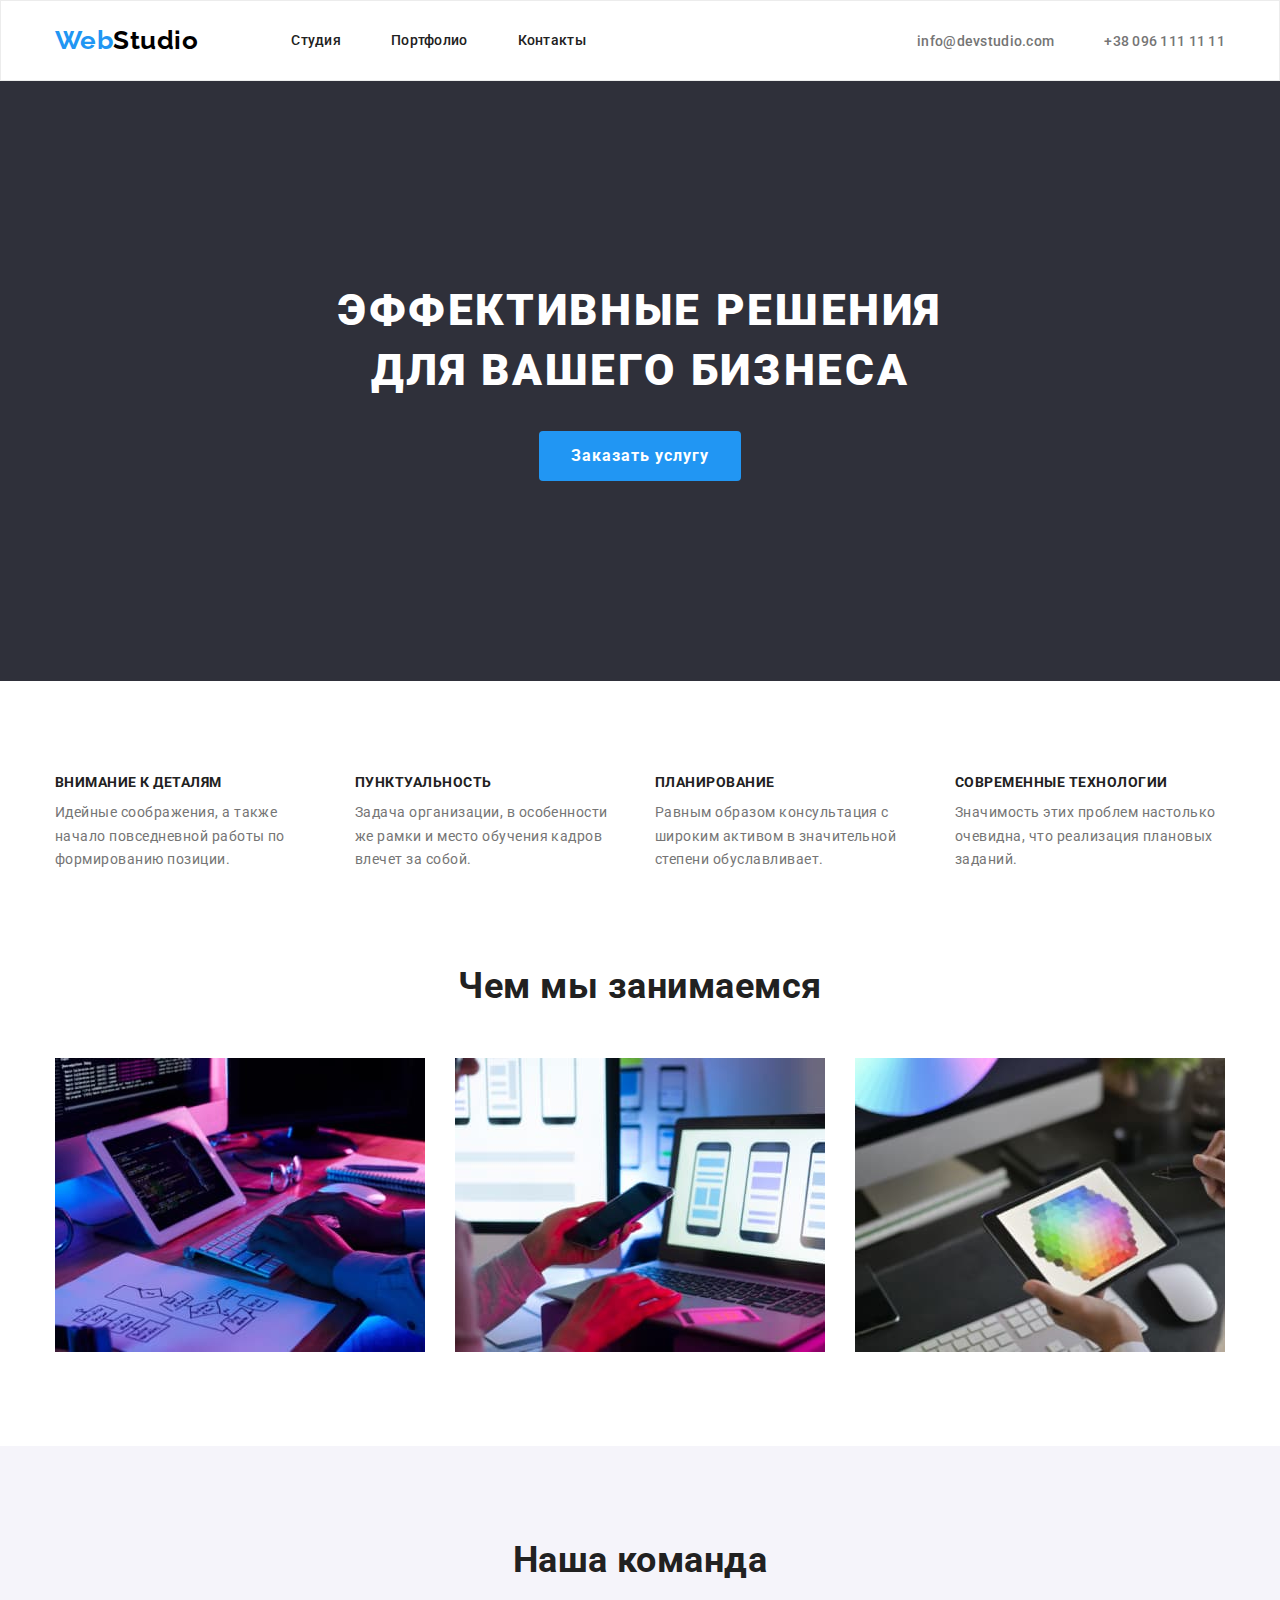
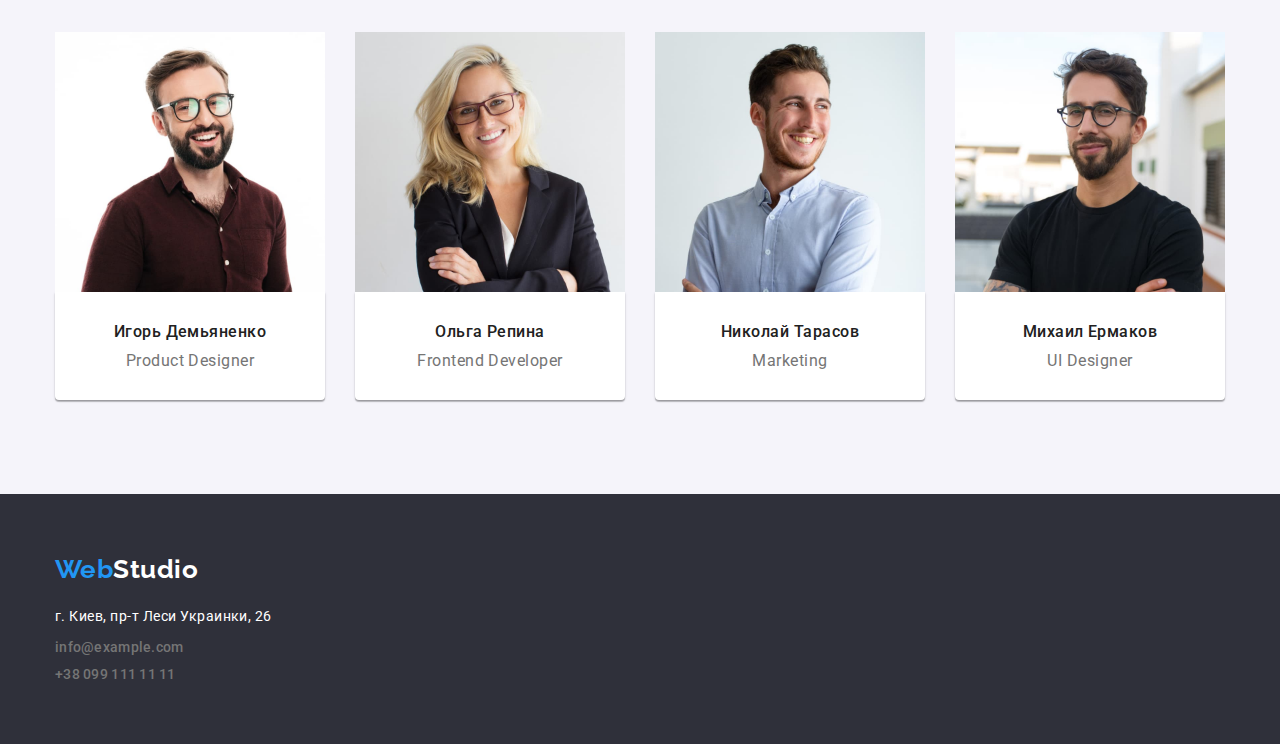
==== commit ddfb36fc: "new fix" ====
--- a/index.html
+++ b/index.html
@@ -25,8 +25,8 @@
         </nav>
         <div class="header-contact">
         <ul class="contacts-list list">
-            <li><a href="mailto:info@devstudio.com" class="mail link">info@devstudio.com</a></li>
-            <li><a href="tel:+380961111111" class="tel link">+38 096 111 11 11</a></li>
+            <li class="contacts"><a href="mailto:info@devstudio.com" class="contacts-link link">info@devstudio.com</a></li>
+            <li class="contacts"><a href="tel:+380961111111" class="contacts-link link">+38 096 111 11 11</a></li>
         </ul>
         </div>
         </div>
@@ -109,8 +109,8 @@
         <address id="contacts">
             <ul class="footer-list list">
                 <li class="footer-contact"><a href="https://www.google.com/maps/place/%D0%B1%D1%83%D0%BB.+%D0%9B%D0%B5%D1%81%D0%B8+%D0%A3%D0%BA%D1%80%D0%B0%D0%B8%D0%BD%D0%BA%D0%B8,+26,+%D0%9A%D0%B8%D0%B5%D0%B2,+02000/@50.4265807,30.5383858,17z/data=!3m1!4b1!4m5!3m4!1s0x40d4cf0e033ecbe9:0x57a4dffefec77da0!8m2!3d50.4265807!4d30.5383858" target="_blank" rel="noopener noreferrer nofollow" class="address link">г. Киев, пр-т Леси Украинки, 26</a></li>
-                <li class="footer-contact"><a href="mailto:info@example.com" class="mail link">info@example.com</a></li>
-                <li class="footer-contact"><a href="tel:+380991111111" class="tel link">+38 099 111 11 11</a></li>
+                <li class="footer-contact"><a href="mailto:info@example.com" class="contacts-link link">info@example.com</a></li>
+                <li class="footer-contact"><a href="tel:+380991111111" class="contacts-link link">+38 099 111 11 11</a></li>
             </ul>
         </address>
         </div>
--- a/css/styles.css
+++ b/css/styles.css
@@ -50,6 +50,7 @@
 line-height: 1.16;
 text-align: center;
 color: #212121;
+margin-bottom: 50px;
 }
 
 /* ---------------------------------HEADER--------------------------*/ 
@@ -59,8 +60,6 @@
 align-items: center;
 }
 .header {
-/* padding-top: 32px;
-padding-bottom: 32px; */
 border: 1px solid #ECECEC;
 }
 
@@ -75,7 +74,6 @@
 font-weight: 700;
 font-size: 26px;
 line-height: 1.20;
-margin-right: 93px;
 }
 
 .logo-web {
@@ -84,23 +82,25 @@
 
 .logo-studio {
 color: #000000;
+margin-right: 93px;
 }
 
 .header-list {
 display: flex;
+}
+
+.header-item:not(:last-child) {
+margin-right: 50px;
+}
+
+.header-item {
+color: #212121;
+}
+
+.header-link {
 padding-top: 32px;
 padding-bottom: 32px;
-}
-
-.header-item:not(:last-child) {
-margin-right: 50px;
-}
-
-.header-item {
-color: #212121;
-}
-
-.header-link {
+display: block;
 color: inherit;
 font-weight: 500;
 font-size: 14px;
@@ -121,7 +121,11 @@
 display: flex;
 }
 
-.mail {
+.contacts:not(:last-child) {
+margin-right: 50px;
+}
+
+.contacts-link {
 font-family: 'Roboto';
 font-style: normal;
 font-weight: 500;
@@ -129,26 +133,10 @@
 line-height: 1.10;
 letter-spacing: 0.02em;
 color: #757575;
-padding-right: 50px;
-}
-
-.mail:hover,
-.mail:focus {
-color: var(--accent-color)
-}
-
-.tel {
-font-family: 'Roboto';
-font-style: normal;
-font-weight: 500;
-font-size: 14px;
-line-height: 1.10;
-letter-spacing: 0.02em;
-color: #757575;
-}
-
-.tel:hover,
-.tel:focus {
+}
+
+.contacts-link:hover,
+.contacts-link:focus {
 color: var(--accent-color)
 }
 
@@ -246,9 +234,11 @@
 
 .our-work-list {
 display: flex;
-padding-top: 50px;
-}
-
+}
+
+.our-work-img {
+width: calc((100% - 60px) / 3);
+}
 .our-work-img:not(:last-child){
 margin-right: 30px;
 }
@@ -262,8 +252,7 @@
 }
 
 .content-team {
-width: 270px;
-height: 108px;
+padding-bottom: 30px;
 padding-top: 30px;
 border-radius: 0px 0px 4px 4px;
 background-color: #FFFFFF;
@@ -272,15 +261,18 @@
 0px 2px 1px rgba(0, 0, 0, 0.2);
 }
 
+.our-team-list {
+display: flex;
+}
+
+.our-team-block {
+width: calc((100% - 90px) / 4);
+}
+
 .our-team-block:not(:last-child){
 margin-right: 30px;
 }
 
-.our-team-list {
-display: flex;
-margin-top: 50px;
-}
-
 .our-team-name {
 font-weight: 500;
 font-size: 16px;
@@ -292,7 +284,7 @@
 
 .text-after-name {
 font-size: 16px;
-line-height: 1.19px;
+line-height: 1.19;
 text-align: center;
 
 }
@@ -370,14 +362,21 @@
 .posters-list {
 display: flex;
 flex-wrap: wrap;
-gap: 30px;
 }
 
 .posters-block {
-width: 370px;
-height: 404px;
-}
-
+width: calc((100% - 60px) / 3);
+margin-right: 30px;
+margin-bottom: 30px;
+}
+
+.posters-block:nth-child(3n) {
+margin-right: 0;
+}
+
+.posters-block:nth-child(n + 6) {
+margin-bottom: 0;
+}
 
 .posters-title {
 font-weight: 700;
@@ -385,7 +384,6 @@
 line-height: 2.00;
 letter-spacing: 0.06em;
 color: #212121;
-padding-left: 24px;
 padding-bottom: 10px;
 }
 .text-ander-img {
@@ -393,12 +391,11 @@
 font-style: normal;
 font-size: 16px;
 line-height: 1.18;
-padding-left: 24px;
 }
 
 .content-posters {
 border-width: 0px 1px 1px 1px;
 border-style: solid;
 border-color: #EEEEEE;
-padding: 20px 10px;
+padding: 20px 24px;
 }